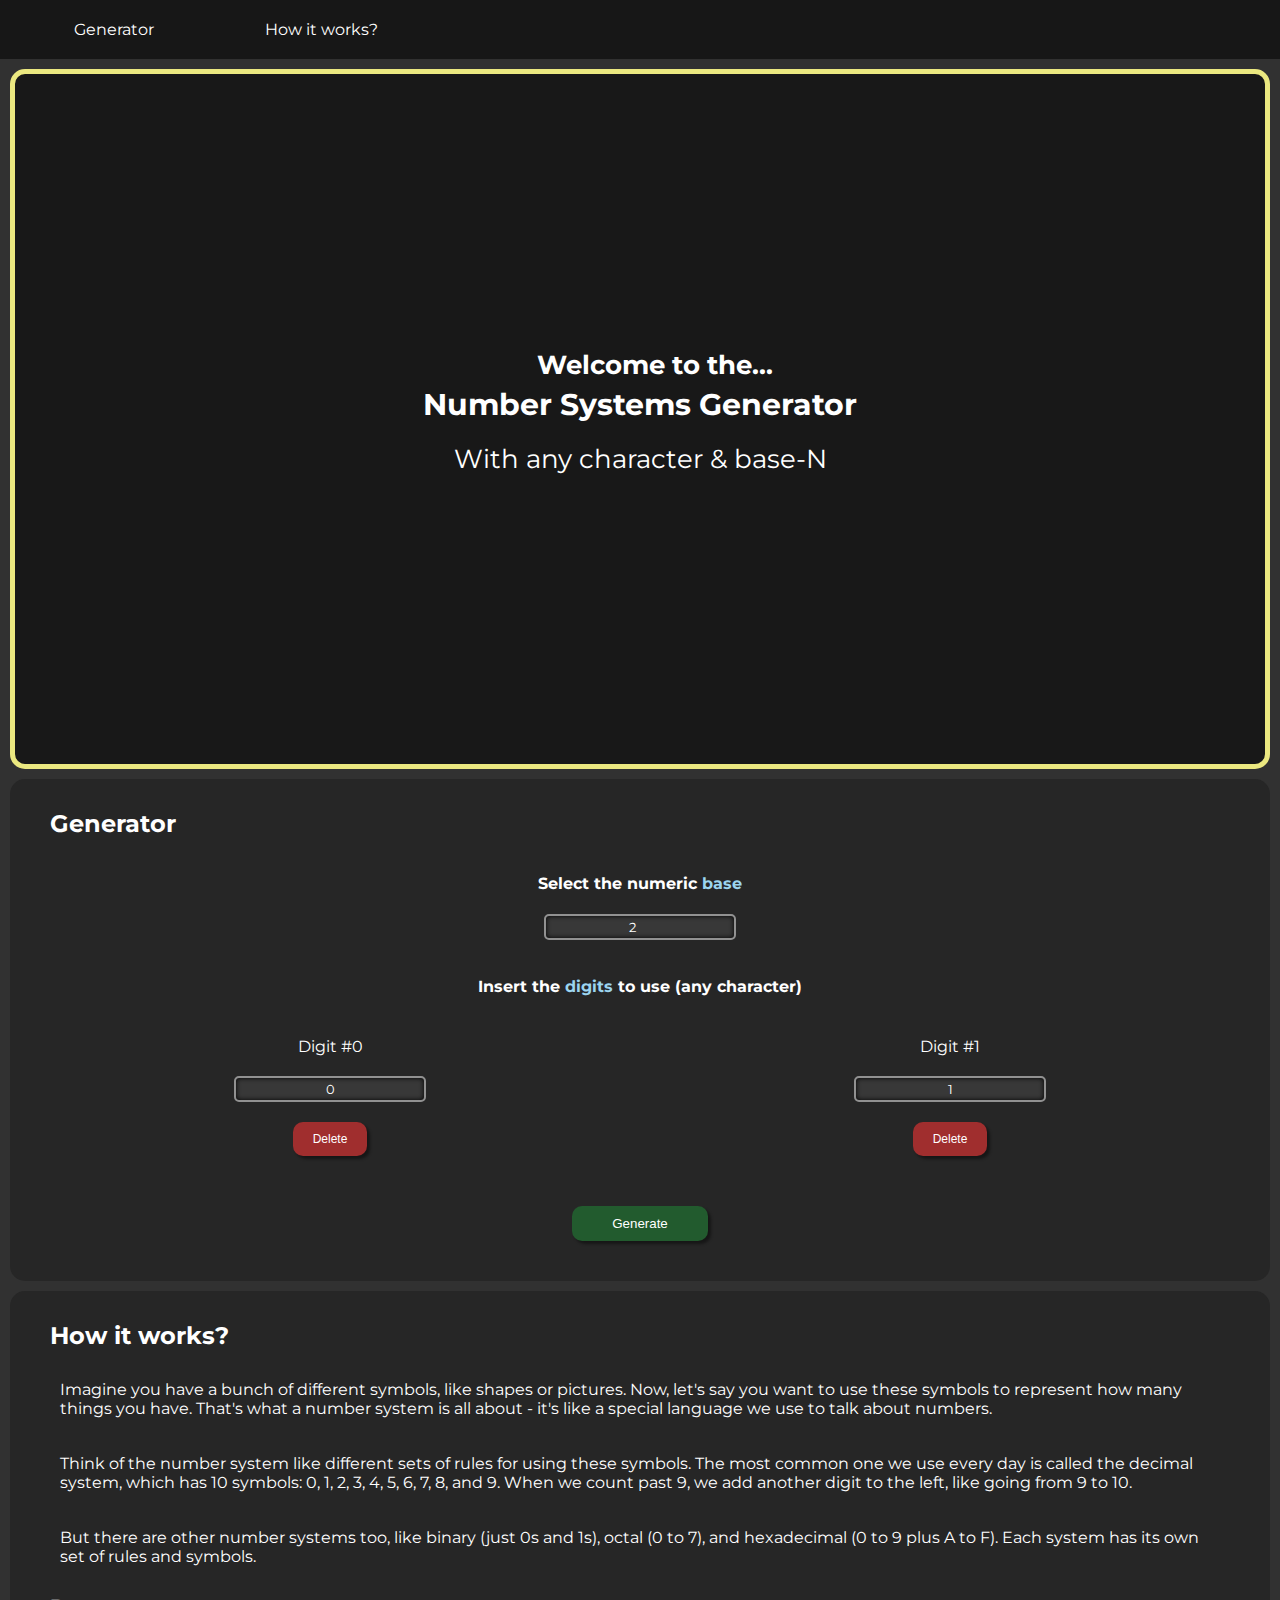
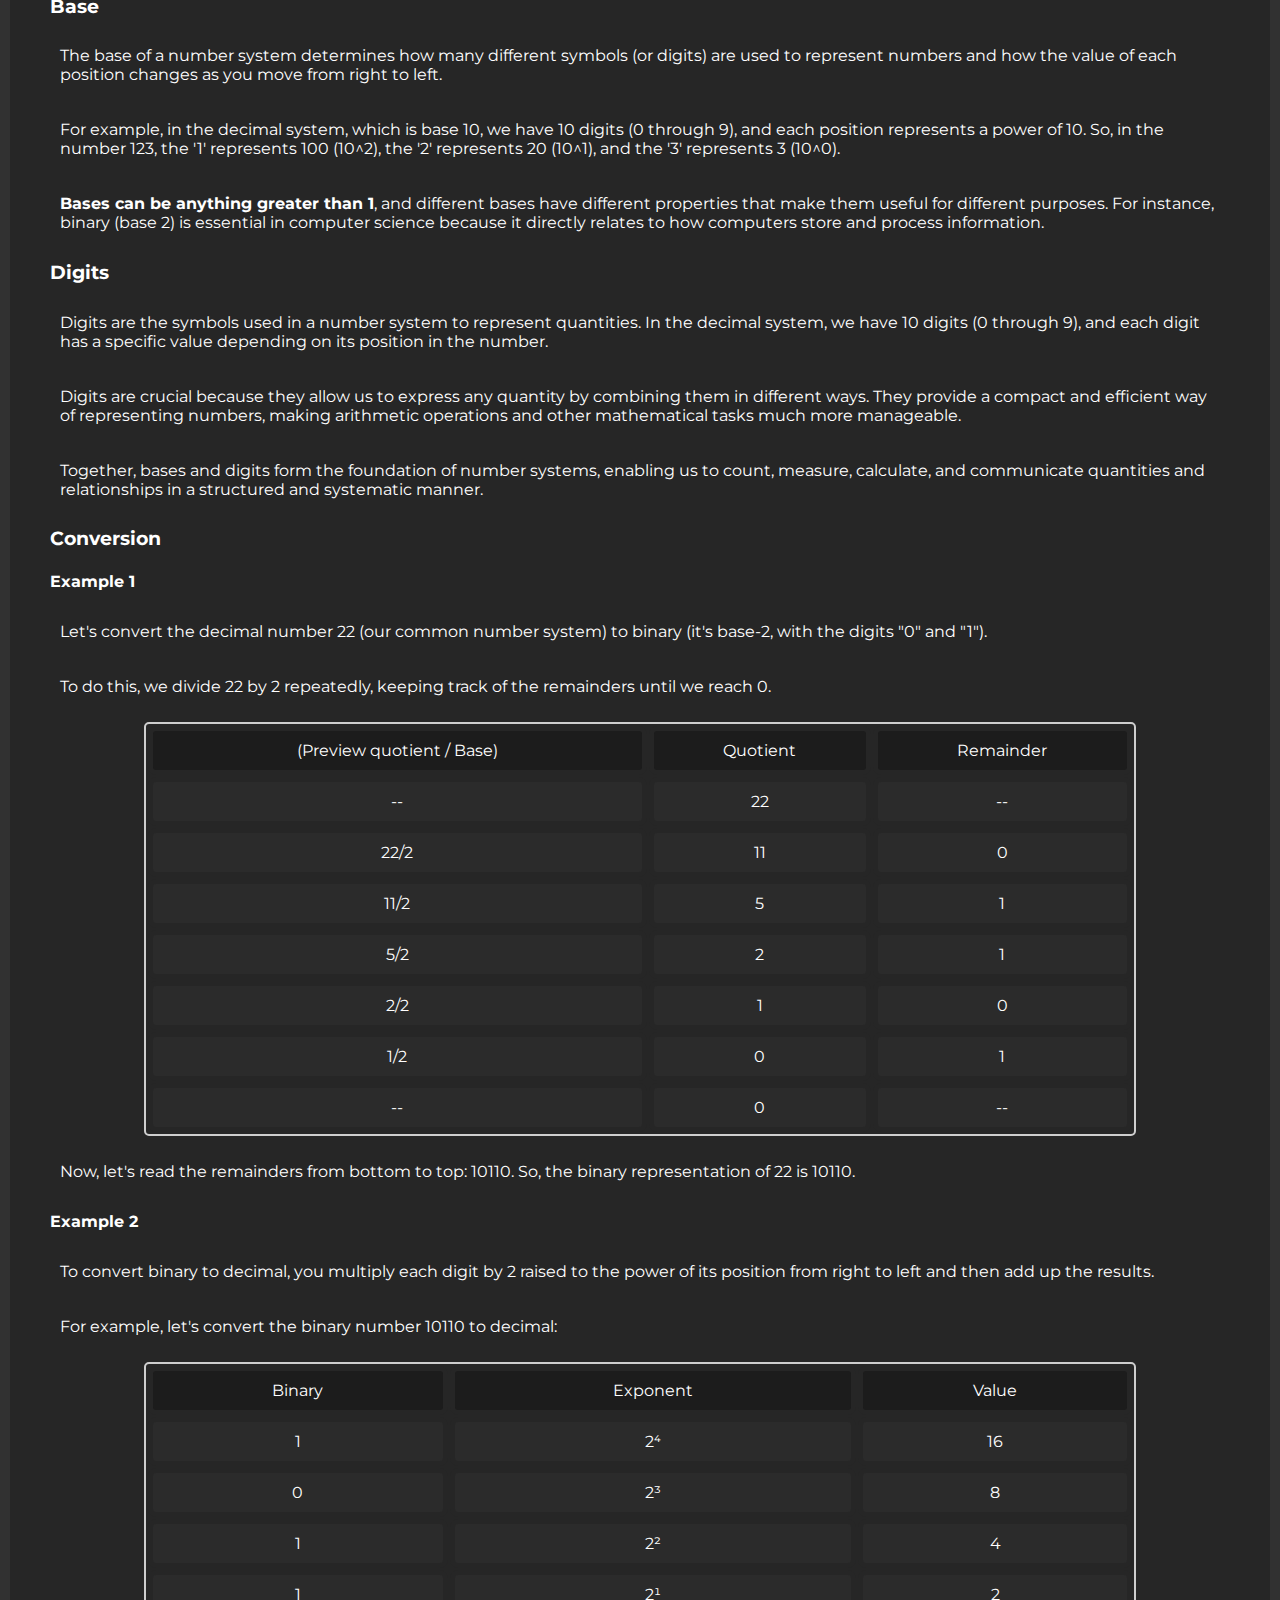
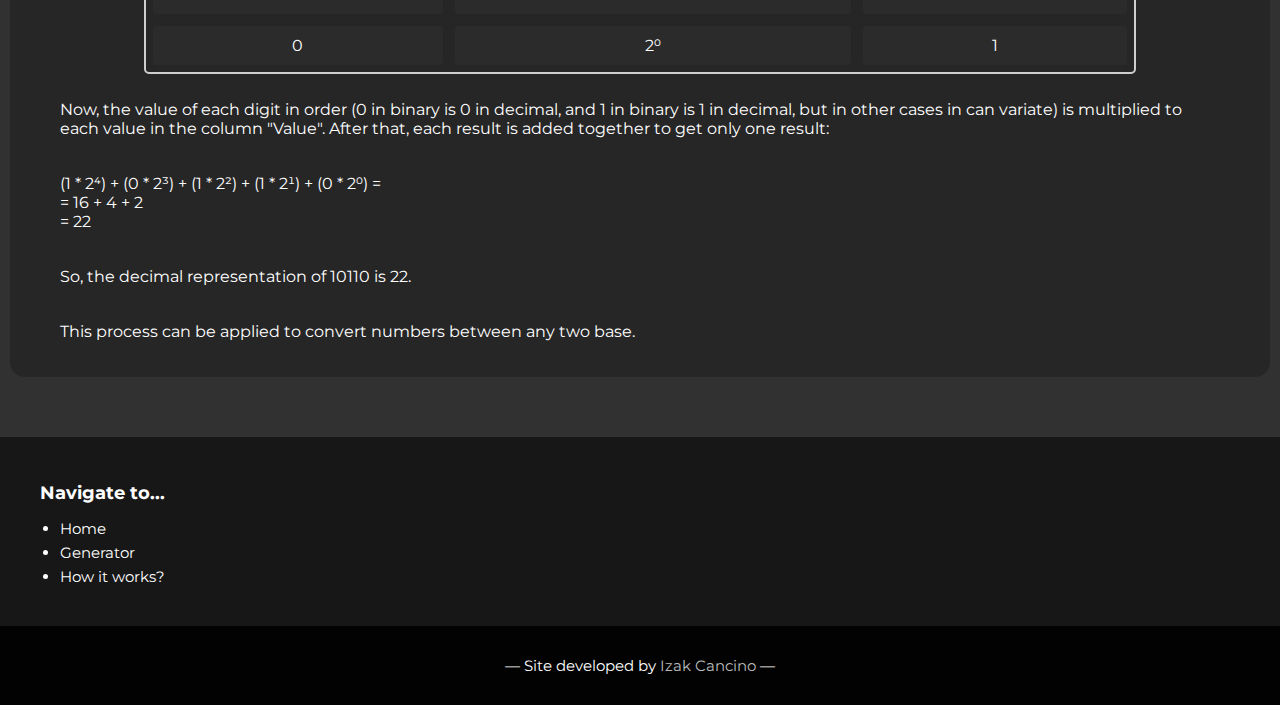
==== projects/number-system-generator/index.html @ 01653507 "Project added: Number system generator" ====
<!DOCTYPE html>
<html lang="en">

<head>
    <meta charset="UTF-8">
    <meta name="viewport" content="width=device-width, initial-scale=1.0">
    <title>Number systems generator</title>

    <link rel="preconnect" href="https://fonts.googleapis.com">
    <link rel="preconnect" href="https://fonts.gstatic.com" crossorigin>
    <link href="https://fonts.googleapis.com/css2?family=Montserrat:ital,wght@0,100..900;1,100..900&display=swap" rel="stylesheet">

    <link rel="stylesheet" href="styles/main.css">
    <link rel="stylesheet" href="styles/generator.css">
    <link rel="stylesheet" href="styles/calculator.css">
</head>

<body>
    <nav>
        <ul>
            <li><a href="#generator">Generator</a></li>
            <li><a href="#how">How it works?</a></li>
        </ul>
    </nav>

    <section id="home">
        <h2>Welcome to the...</h2>
        <h1>Number Systems Generator</h1>
        <p>With any character & base-N</p>
    </section>

    <main id="generator">
        <h2>Generator</h2>
        <form id="numericSystemCreator">
            <h4>Select the numeric <a href="#help-base" class="help">base</a></h4>
            <input type="number" name="base" id="base" value="2" placeholder="2" required min=2>

            <h4>Insert the <a href="#help-digits" class="help">digits</a> to use (any character)</h4>
            <div id="gen-digits">
                <div>
                    <label for="digit-1" class="label-digit">Digit #0</label>
                    <input type="text" name="digit-1" class="digits" id="digit-1" maxlength="2" required value="0">
                    <button type="button" class="btn-delete-digit">Delete</button>
                </div>

                <div>
                    <label for="digit-2" class="label-digit">Digit #1</label>
                    <input type="text" name="digit-2" class="digits" id="digit-2" maxlength="2" required value="1">
                    <button type="button" class="btn-delete-digit">Delete</button>
                </div>
            </div>
            <button type="submit" id="btn-generate-system">Generate</button>
        </form>
        <div>

        </div>
    </main>

    <section id="calculator" style="display: none;">
        <div id="nav-calculator">
            <h2>Calculator</h2>
            <button id="return-generator"><img src="https://cdn-icons-png.flaticon.com/512/13/13964.png" alt="Return icon"></button>
        </div>
        <h4>Use your new number system</h4>
        <div id="cal-dec-to-sys">
            <h5>Decimal system to your <span class="title-base">2</span>-base system</h5>
            <label for="input-decimal">Decimal number</label>
            <input type="number" id="input-decimal" min="0" name="input-decimal" required>
            <p id="converted-system">--</p>
        </div>

        <div id="cal-sys-to-dec">
            <h5>Your <span class="title-base">2</span>-base system to decimal system</h5>
            <label for="input-system">Generated system number</label>
            <input type="text" id="input-system" name="input-system" required>
            <p id="converted-decimal">--</p>
        </div>
    </section>

    <section id="how">
        <h2>How it works?</h2>

        <p>Imagine you have a bunch of different symbols, like shapes or pictures. Now, let's say you want to use these symbols to represent how many things you have. That's what a number system is all about - it's like a special language we use to talk about numbers.</p>

        <p>Think of the number system like different sets of rules for using these symbols. The most common one we use every day is called the decimal system, which has 10 symbols: 0, 1, 2, 3, 4, 5, 6, 7, 8, and 9. When we count past 9, we add another digit to the left, like going from 9 to 10.</p>

        <p>But there are other number systems too, like binary (just 0s and 1s), octal (0 to 7), and hexadecimal (0 to 9 plus A to F). Each system has its own set of rules and symbols.</p>

        <h3 id="help-base">Base</h3>

        <p>The base of a number system determines how many different symbols (or digits) are used to represent numbers and how the value of each position changes as you move from right to left.</p>

        <p>For example, in the decimal system, which is base 10, we have 10 digits (0 through 9), and each position represents a power of 10. So, in the number 123, the '1' represents 100 (10^2), the '2' represents 20 (10^1), and the '3' represents 3 (10^0).</p>

        <p><span class="bold">Bases can be anything greater than 1</span>, and different bases have different properties that make them useful for different purposes. For instance, binary (base 2) is essential in computer science because it directly relates to how computers store and process
            information.
        </p>

        <h3 id="help-digits">Digits</h3>

        <p>Digits are the symbols used in a number system to represent quantities. In the decimal system, we have 10 digits (0 through 9), and each digit has a specific value depending on its position in the number.</p>

        <p>Digits are crucial because they allow us to express any quantity by combining them in different ways. They provide a compact and efficient way of representing numbers, making arithmetic operations and other mathematical tasks much more manageable.</p>

        <p>Together, bases and digits form the foundation of number systems, enabling us to count, measure, calculate, and communicate quantities and relationships in a structured and systematic manner.</p>

        <h3>Conversion</h3>

        <h4>Example 1</h4>

        <p>Let's convert the decimal number 22 (our common number system) to binary (it's base-2, with the digits "0" and "1").</p>

        <p>To do this, we divide 22 by 2 repeatedly, keeping track of the remainders until we reach 0.</p>

        <table>
            <thead>
                <td>(Preview quotient / Base)</td>
                <td>Quotient</td>
                <td>Remainder</td>
            </thead>
            <tr>
                <td>--</td>
                <td>22</td>
                <td>--</td>
            </tr>
            <tr>
                <td>22/2</td>
                <td>11</td>
                <td>0</td>
            </tr>
            <tr>
                <td>11/2</td>
                <td>5</td>
                <td>1</td>
            </tr>
            <tr>
                <td>5/2</td>
                <td>2</td>
                <td>1</td>
            </tr>
            <tr>
                <td>2/2</td>
                <td>1</td>
                <td>0</td>
            </tr>
            <tr>
                <td>1/2</td>
                <td>0</td>
                <td>1</td>
            </tr>
            <tr>
                <td>--</td>
                <td>0</td>
                <td>--</td>
            </tr>
        </table>

        <p>Now, let's read the remainders from bottom to top: 10110. So, the binary representation of 22 is 10110.</p>

        <h4>Example 2</h4>

        <p>To convert binary to decimal, you multiply each digit by 2 raised to the power of its position from right to left and then add up the results.</p>

        <p>For example, let's convert the binary number 10110 to decimal:</p>

        <table>
            <thead>
                <td>Binary</td>
                <td>Exponent</td>
                <td>Value</td>
            </thead>
            <tr>
                <td>1</td>
                <td>2⁴</td>
                <td>16</td>
            </tr>
            <tr>
                <td>0</td>
                <td>2³</td>
                <td>8</td>
            </tr>
            <tr>
                <td>1</td>
                <td>2²</td>
                <td>4</td>
            </tr>
            <tr>
                <td>1</td>
                <td>2¹</td>
                <td>2</td>
            </tr>
            <tr>
                <td>0</td>
                <td>2⁰</td>
                <td>1</td>
            </tr>
        </table>

        <p>Now, the value of each digit in order (0 in binary is 0 in decimal, and 1 in binary is 1 in decimal, but in other cases in can variate) is multiplied to each value in the column "Value". After that, each result is added together to get only one result:</p>

        <p>(1 * 2⁴) + (0 * 2³) + (1 * 2²) + (1 * 2¹) + (0 * 2⁰) = <br> = 16 + 4 + 2 <br> = 22</p>

        <p>So, the decimal representation of 10110 is 22.</p>

        <p>This process can be applied to convert numbers between any two base.</p>
    </section>

    <footer>
        <div>
            <h5>Navigate to...</h5>
            <ul>
                <li><a href="#home">Home</a></li>
                <li><a href="#generator">Generator</a></li>
                <li><a href="#how">How it works?</a></li>
            </ul>
        </div>

        <p>― Site developed by <a href="https://izakcancino.github.io" id="developer" target="_blank">Izak Cancino</a> ―</p>
    </footer>

    <script src="scripts/variables.js"></script>
    <script src="scripts/functions.js"></script>
    <script src="scripts/main.js"></script>
</body>

</html>
---- projects/number-system-generator/styles/main.css ----
body {
    margin: 0px;
    font-family: Montserrat, Arial, Helvetica, sans-serif;
    background-color: #313131;
    color: white;
}

nav {
    padding: 10px;
    background-color: #171717;
}

nav ul {
    display: flex;
    flex-wrap: nowrap;
    flex-direction: row;
    align-items: center;
    width: 50%;
    padding: 0px;
    margin: 0px;
}

nav li {
    text-align: center;
    display: inline;
    width: 33%;
    padding: 10px 0px;
    transition: all 200ms ease-in-out 0s;
}

nav li:hover {
    background-color: #242424;
}

section,
main {
    margin: 10px;
    padding: 10px;
    background-color: #262626;
    border-radius: 15px;
}

section h2,
h3,
#how h4 {
    padding-left: 30px;
}

p {
    padding: 10px 40px;
}

a {
    text-decoration: none;
    color: white;
}

.bold {
    font-weight: bold;
}

.help {
    cursor: help;
    color: #9cd5f0;
    transition: all 100ms ease-in-out 0s;
}

.help:hover {
    color: #5098e4;
    text-decoration: underline;
}

input {
    background-color: #383838;
    color: white;
    font-family: Montserrat, Arial, Helvetica, sans-serif;
    border: 2px #919191 solid;
    box-shadow: inset black 0px 0px 5px;
    text-align: center;
    height: 20px;
    border-radius: 5px;
}

table {
    width: 80%;
    margin: 10px 10%;
    text-align: center;
    border: #cecece 2px solid;
    border-radius: 5px;
}

table thead td {
    background-color: #1c1c1c;
}

td {
    padding: 10px;
    border: #262626 5px solid;
    border-radius: 8px;
    background-color: #2b2b2b;
}

html::-webkit-scrollbar {
    width: 12px;
}

html::-webkit-scrollbar-track {
    background-color: #262626;
    border: none;
}

html::-webkit-scrollbar-thumb {
    background-color: #676767;
    border-radius: 20px;
}

/* Home section */

#home {
    display: flex;
    flex-direction: column;
    justify-content: center;
    align-items: center;
    flex-wrap: nowrap;
    padding: 30px 0px;
    text-align: center;
    background-color: #181818;
    border: 5px #ebe880 solid;
    height: 70vh;
}

#home h1 {
    margin: 5px 0px;
    font-size: 30px;
}

#home h2 {
    margin: 0px;
    font-size: 26px;
}

#home h3 {
    margin: 20px 0px 0px 0px;
    font-size: 29px;
}

#home p {
    margin: 5px 0px;
    font-size: 26px;
}

/* Footer section */

footer {
    background-color: #171717;
    margin-top: 60px;
    padding-top: 40px;
    font-size: 15px;
}

footer h5 {
    margin: 5px 40px;
    font-size: 18px;
}

footer li {
    margin: 5px 20px;
}

footer p {
    background-color: #020202;
    margin: 40px 0px 0px 0px;
    padding: 30px 0px;
    text-align: center;
}

#developer {
    color: #bababa;
}

/* Media queries */

@media only screen and (orientation: portrait) {
    nav ul {
        width: 100%;
    }

    #home h1 {
        margin: 5px 0px;
        font-size: 20px;
    }

    #home h2 {
        margin: 0px;
        font-size: 16px;
    }

    #home h3 {
        margin: 20px 0px 0px 0px;
        font-size: 19px;
    }

    #home p {
        margin: 5px 0px;
        font-size: 16px;
    }

    #gen-digits {
        flex-direction: column;
        flex-wrap: wrap;
    }

    #gen-digits div {
        flex-direction: row;
        padding: 0px;
    }

    #calculator div {
        width: 90%;
    }
}
---- projects/number-system-generator/styles/generator.css ----
/* Generator section */

#numericSystemCreator {
    text-align: center;
}

#generator h2 {
    padding-left: 30px;
}

#numericSystemCreator h4 {
    padding-top: 15px;
}

#gen-digits {
    display: flex;
    flex-direction: row;
    flex-wrap: wrap;
    align-content: center;
    justify-content: space-around;
    align-items: center;
}

#gen-digits div {
    display: flex;
    flex-direction: column;
    flex-wrap: nowrap;
    align-items: center;
    justify-content: center;
    padding: 10px 10px;
}

#gen-digits div>* {
    margin: 10px;
}

.label-digit {
    width: 90px;
}

.btn-delete-digit {
    font-size: 12px;
    color: white;
    background-color: #a02e2e;
    border: none;
    border-radius: 10px;
    box-shadow: #0000006c 3px 3px 3px;
    padding: 10px 20px;
    transition: all 100ms ease-in-out 0s;
}

.btn-delete-digit:hover {
    box-shadow: inset #000000a8 3px 3px 3px;
    background-color: #892828;
}

.btn-delete-digit:active {
    box-shadow: inset #000000b5 3px 3px 3px;
    background-color: #631919;
}

#btn-generate-system {
    color: white;
    background-color: #225b2e;
    border: none;
    border-radius: 10px;
    box-shadow: #0000006c 3px 3px 3px;
    margin: 30px 0px;
    padding: 10px 40px;
    transition: all 100ms ease-in-out 0s;
}

#btn-generate-system:hover {
    box-shadow: inset #000000a8 3px 3px 3px;
    background-color: #194c24;
}

#btn-generate-system:active {
    box-shadow: inset #000000b5 3px 3px 3px;
    background-color: #133a1c;
}

.blocked-input {
    color: #c2c2c2 !important;
    background-color: #2b2b2b !important;
}

.blocked-input:hover {
    cursor: not-allowed;
}
---- projects/number-system-generator/styles/calculator.css ----
/* Calculator section */

#calculator {
    display: flex;
    flex-direction: row;
    flex-wrap: wrap;
    align-content: center;
    justify-content: space-evenly;
    align-items: flex-start;
    text-align: center;
}

#calculator h2 {
    text-align: left;
    padding-left: 30px;
    width: 100%;
}

#calculator h4 {
    padding-top: 15px;
    font-size: 18px;
    width: 100%;
}

#calculator h5 {
    font-size: 16px;
}

#calculator div {
    width: 40%;
}

#cal-dec-to-sys,
#cal-sys-to-dec {
    display: flex;
    flex-direction: column;
    align-items: center;
    justify-content: center;
    flex-wrap: nowrap;
}

#converted-decimal,
#converted-system {
    word-wrap: break-word;
}

div#nav-calculator {
    display: flex;
    width: 100%;
    flex-direction: row;
    flex-wrap: nowrap;
    justify-content: space-between;
    align-items: center;
}

div#nav-calculator button {
    width: 50px;
    height: 50px;
    padding: 10px;
    border-radius: 100%;
    border: none;
    background-color: #4f4f4f;
    box-shadow: #0000006c 3px 3px 3px;
    transition: all 100ms ease-in-out 0s;
}

div#nav-calculator button:hover {
    box-shadow: inset #000000a8 3px 3px 3px;
    background-color: #3e3e3e;
}

div#nav-calculator button:active {
    box-shadow: inset #000000b5 3px 3px 3px;
    background-color: #363636;
}

div#nav-calculator button img {
    position: relative;
    bottom: 10px;
    right: 10px;
    padding: 10px;
    width: 30px;
    filter: invert(1);
    transition: all 100ms ease-in-out 0s;
}

div#nav-calculator button img:hover {
    bottom: 7px;
    filter: invert(0.8);
}

div#nav-calculator button img:active {
    bottom: 5px;
    filter: invert(0.7);
}

div#nav-calculator button:disabled {
    box-shadow: inset #000000b5 3px 3px 3px;
    background-color: #232323;
}

div#nav-calculator button:disabled img {
    bottom: 10px;
    filter: invert(0.7);
}
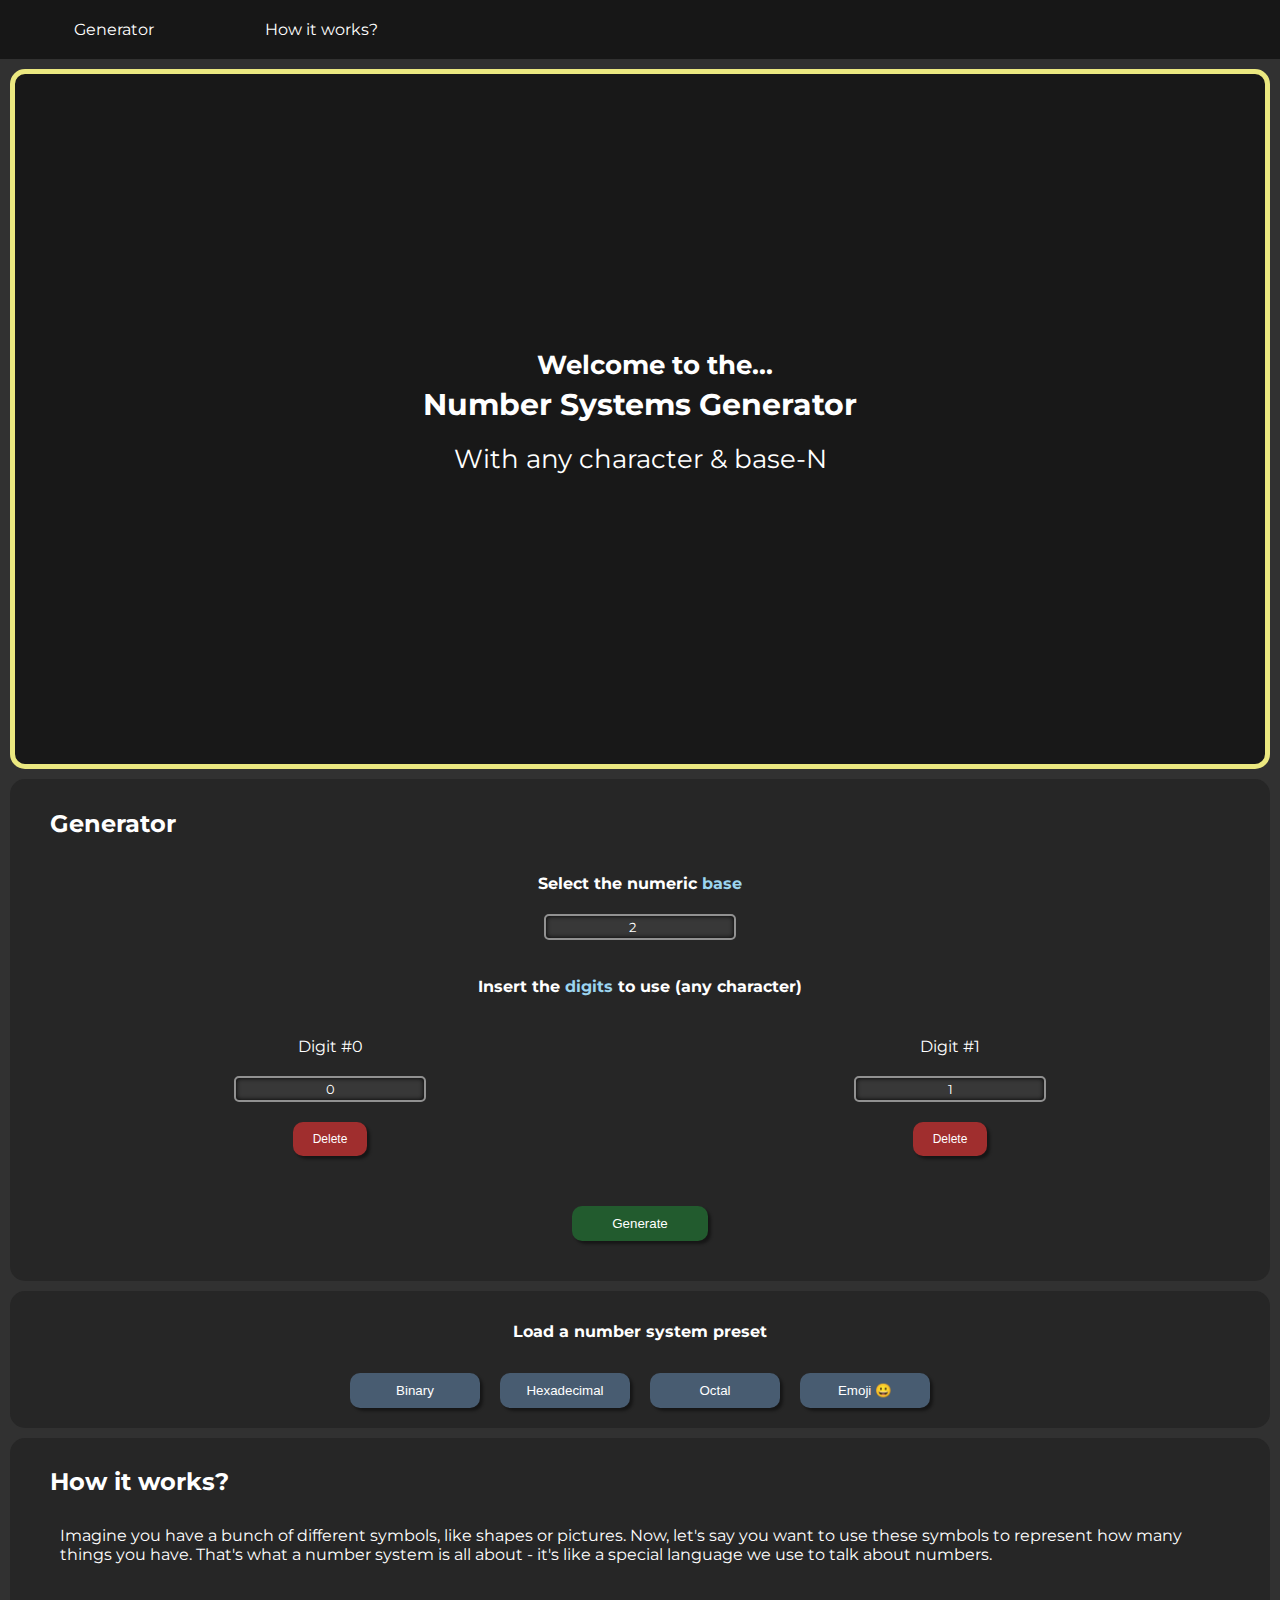
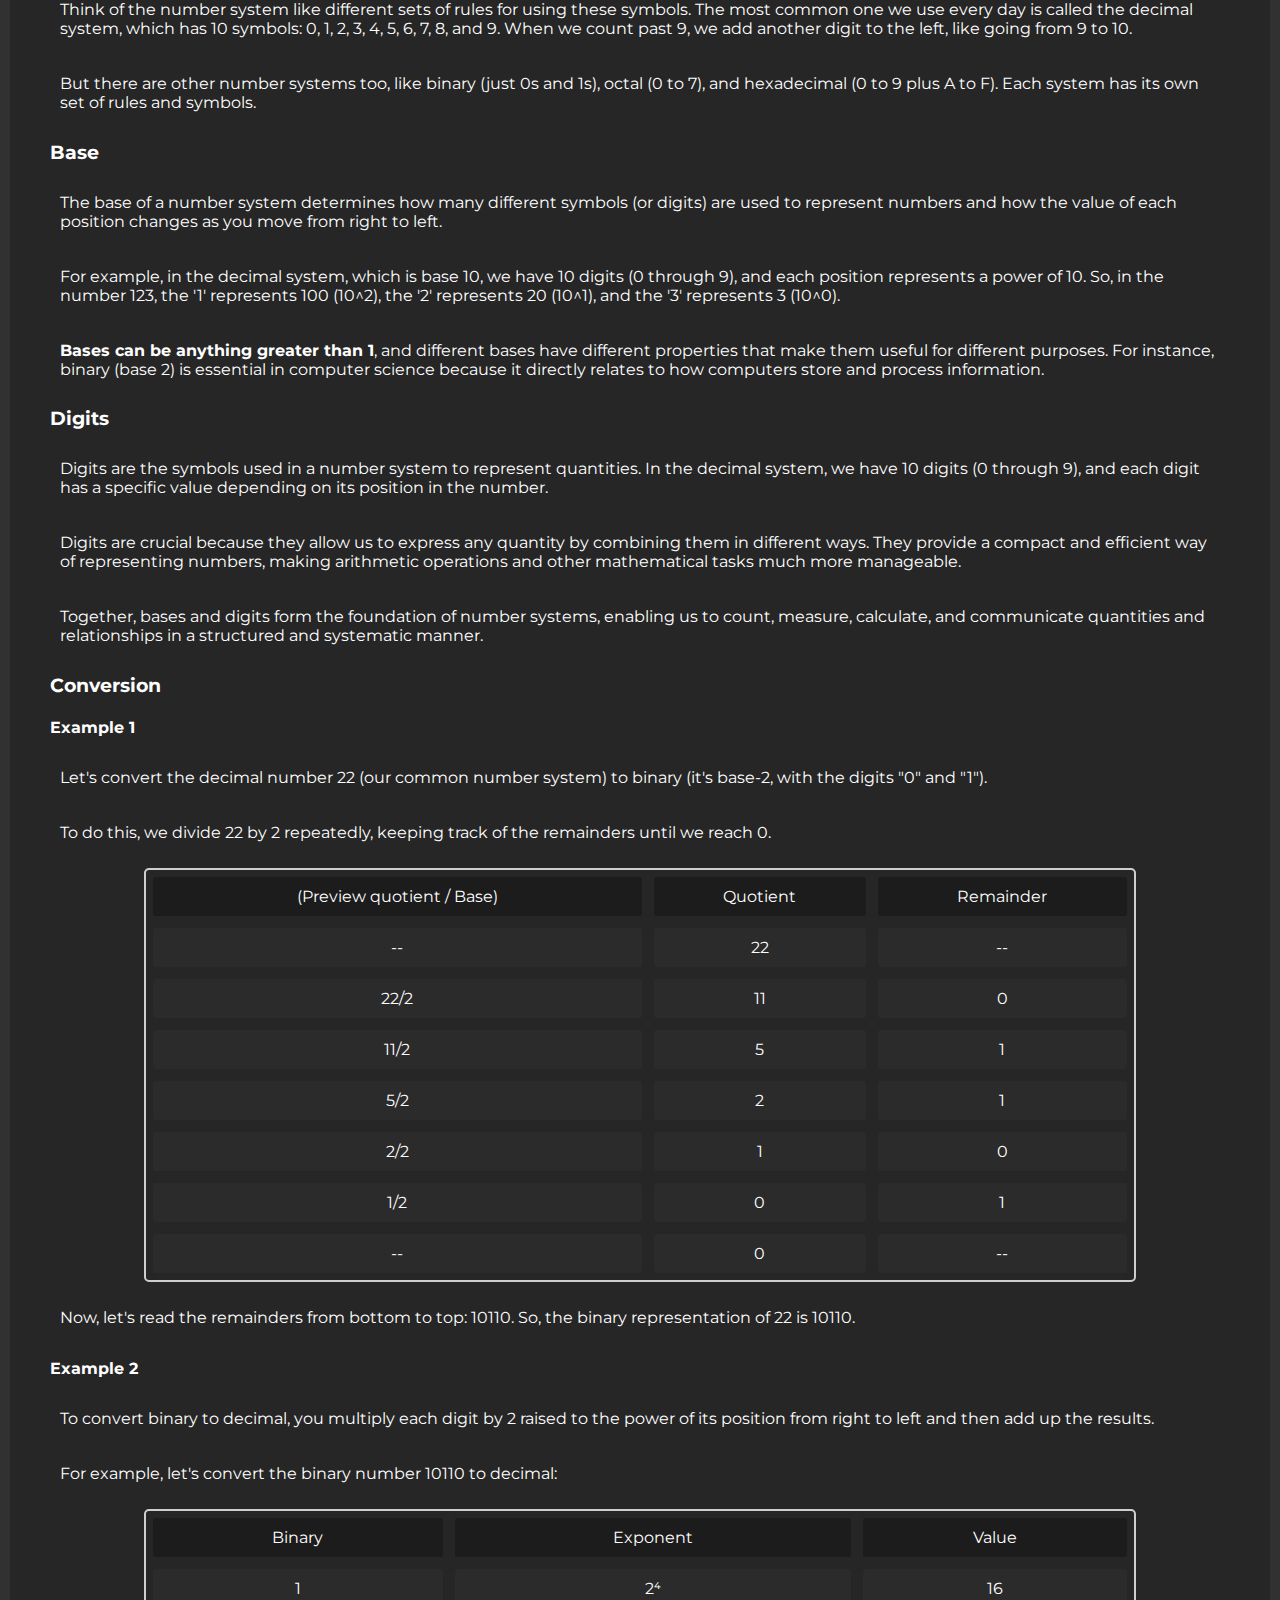
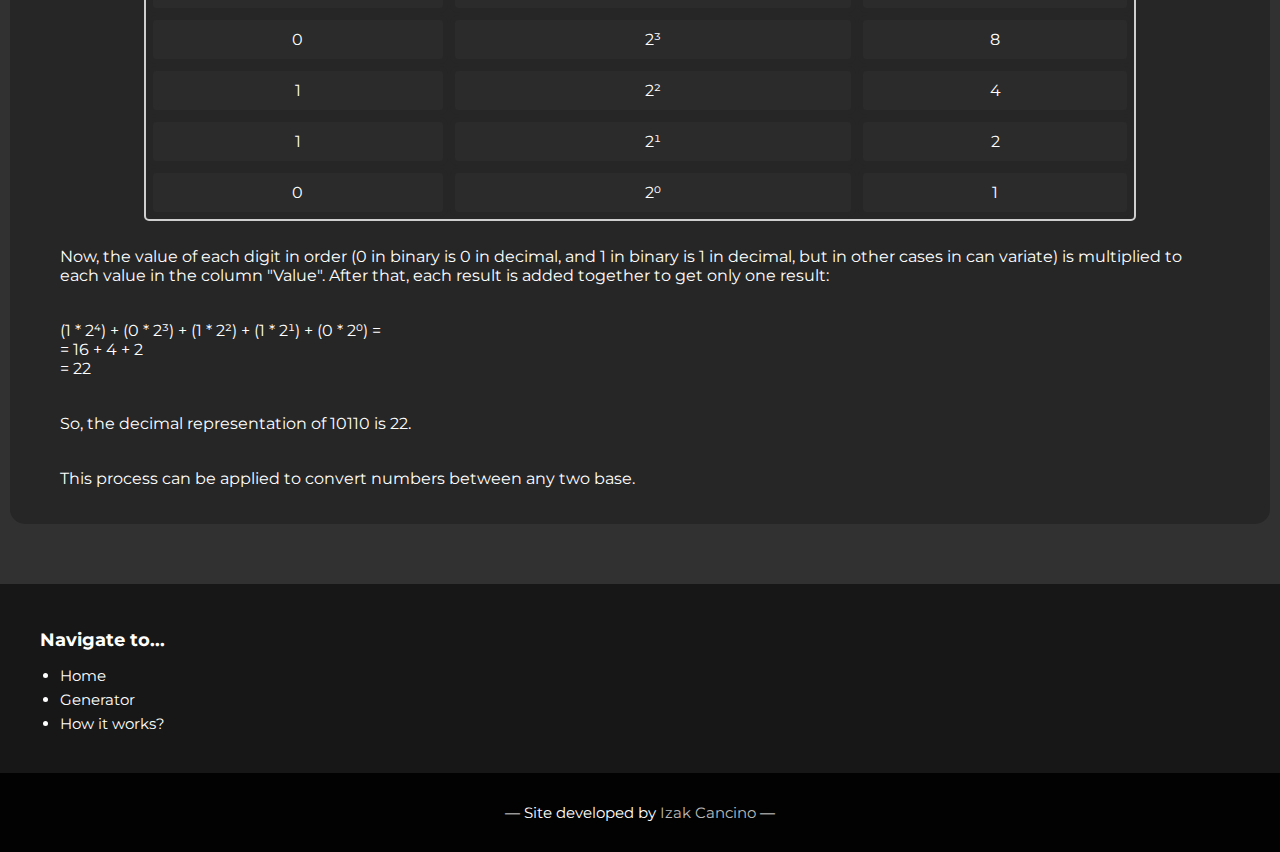
==== commit 8f67f17a: "Project Number System Generator updated to v1.1.0" ====
--- a/projects/number-system-generator/index.html
+++ b/projects/number-system-generator/index.html
@@ -13,6 +13,7 @@
     <link rel="stylesheet" href="styles/main.css">
     <link rel="stylesheet" href="styles/generator.css">
     <link rel="stylesheet" href="styles/calculator.css">
+    <link rel="stylesheet" href="styles/media-queries.css">
 </head>
 
 <body>
@@ -56,6 +57,16 @@
         </div>
     </main>
 
+    <section id="presets">
+        <h4>Load a number system preset</h4>
+        <div>
+            <button class="btn-presets" id="binary">Binary</button>
+            <button class="btn-presets" id="hex">Hexadecimal</button>
+            <button class="btn-presets" id="octal">Octal</button>
+            <button class="btn-presets" id="emoji">Emoji 😀</button>
+        </div>
+    </section>
+
     <section id="calculator" style="display: none;">
         <div id="nav-calculator">
             <h2>Calculator</h2>
@@ -71,7 +82,7 @@
 
         <div id="cal-sys-to-dec">
             <h5>Your <span class="title-base">2</span>-base system to decimal system</h5>
-            <label for="input-system">Generated system number</label>
+            <label for="input-system">Number system generated</label>
             <input type="text" id="input-system" name="input-system" required>
             <p id="converted-decimal">--</p>
         </div>
--- a/projects/number-system-generator/styles/main.css
+++ b/projects/number-system-generator/styles/main.css
@@ -149,6 +149,42 @@
     font-size: 26px;
 }
 
+/* Presets sub-section */
+
+#presets {
+    text-align: center;
+}
+
+#presets div {
+    display: flex;
+    flex-direction: row;
+    flex-wrap: wrap;
+    align-content: center;
+    justify-content: center;
+    align-items: center;
+}
+
+.btn-presets {
+    width: 130px;
+    height: 35px;
+    margin: 10px 10px;
+    border: none;
+    border-radius: 10px;
+    box-shadow: #0000006c 3px 3px 3px;
+    color: white;
+    background-color: #485c71;
+}
+
+.btn-presets:hover {
+    box-shadow: inset #000000a8 3px 3px 3px;
+    background-color: #354454;
+}
+
+.btn-presets:active {
+    box-shadow: inset #000000b5 3px 3px 3px;
+    background-color: #27313b;
+}
+
 /* Footer section */
 
 footer {
@@ -176,46 +212,4 @@
 
 #developer {
     color: #bababa;
-}
-
-/* Media queries */
-
-@media only screen and (orientation: portrait) {
-    nav ul {
-        width: 100%;
-    }
-
-    #home h1 {
-        margin: 5px 0px;
-        font-size: 20px;
-    }
-
-    #home h2 {
-        margin: 0px;
-        font-size: 16px;
-    }
-
-    #home h3 {
-        margin: 20px 0px 0px 0px;
-        font-size: 19px;
-    }
-
-    #home p {
-        margin: 5px 0px;
-        font-size: 16px;
-    }
-
-    #gen-digits {
-        flex-direction: column;
-        flex-wrap: wrap;
-    }
-
-    #gen-digits div {
-        flex-direction: row;
-        padding: 0px;
-    }
-
-    #calculator div {
-        width: 90%;
-    }
 }--- a/projects/number-system-generator/styles/media-queries.css
+++ b/projects/number-system-generator/styles/media-queries.css
@@ -0,0 +1,41 @@
+/* Media queries */
+
+@media only screen and (orientation: portrait) {
+    p {
+        padding: 10px 10px;
+    }
+
+    nav ul {
+        width: 100%;
+    }
+
+    #home h1 {
+        margin: 5px 0px;
+        font-size: 20px;
+    }
+
+    #home h2 {
+        margin: 0px;
+        font-size: 16px;
+    }
+
+    #home h3 {
+        margin: 20px 0px 0px 0px;
+        font-size: 19px;
+    }
+
+    #home p {
+        margin: 5px 0px;
+        font-size: 16px;
+    }
+
+    #calculator div {
+        width: 90%;
+    }
+
+    table {
+        width: 90%;
+        margin: 10px 5%;
+        font-size: 3vw;
+    }
+}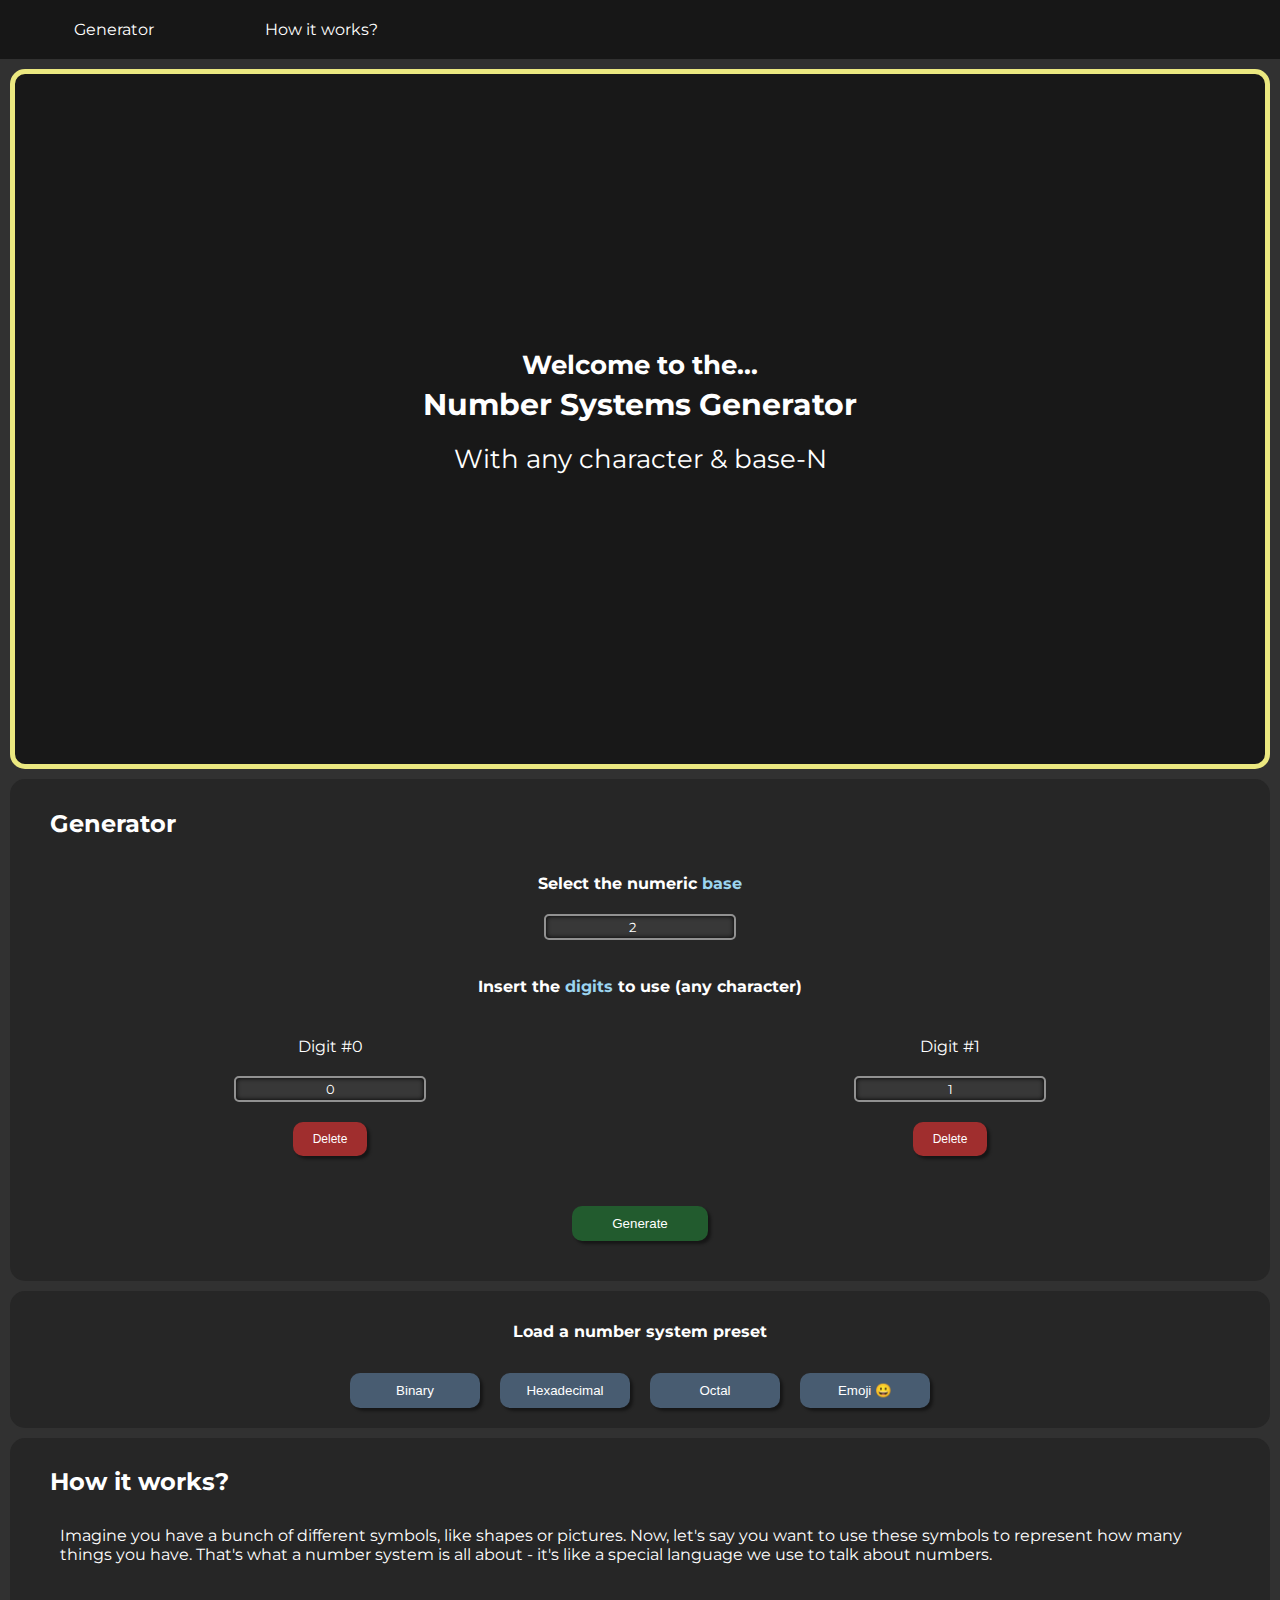
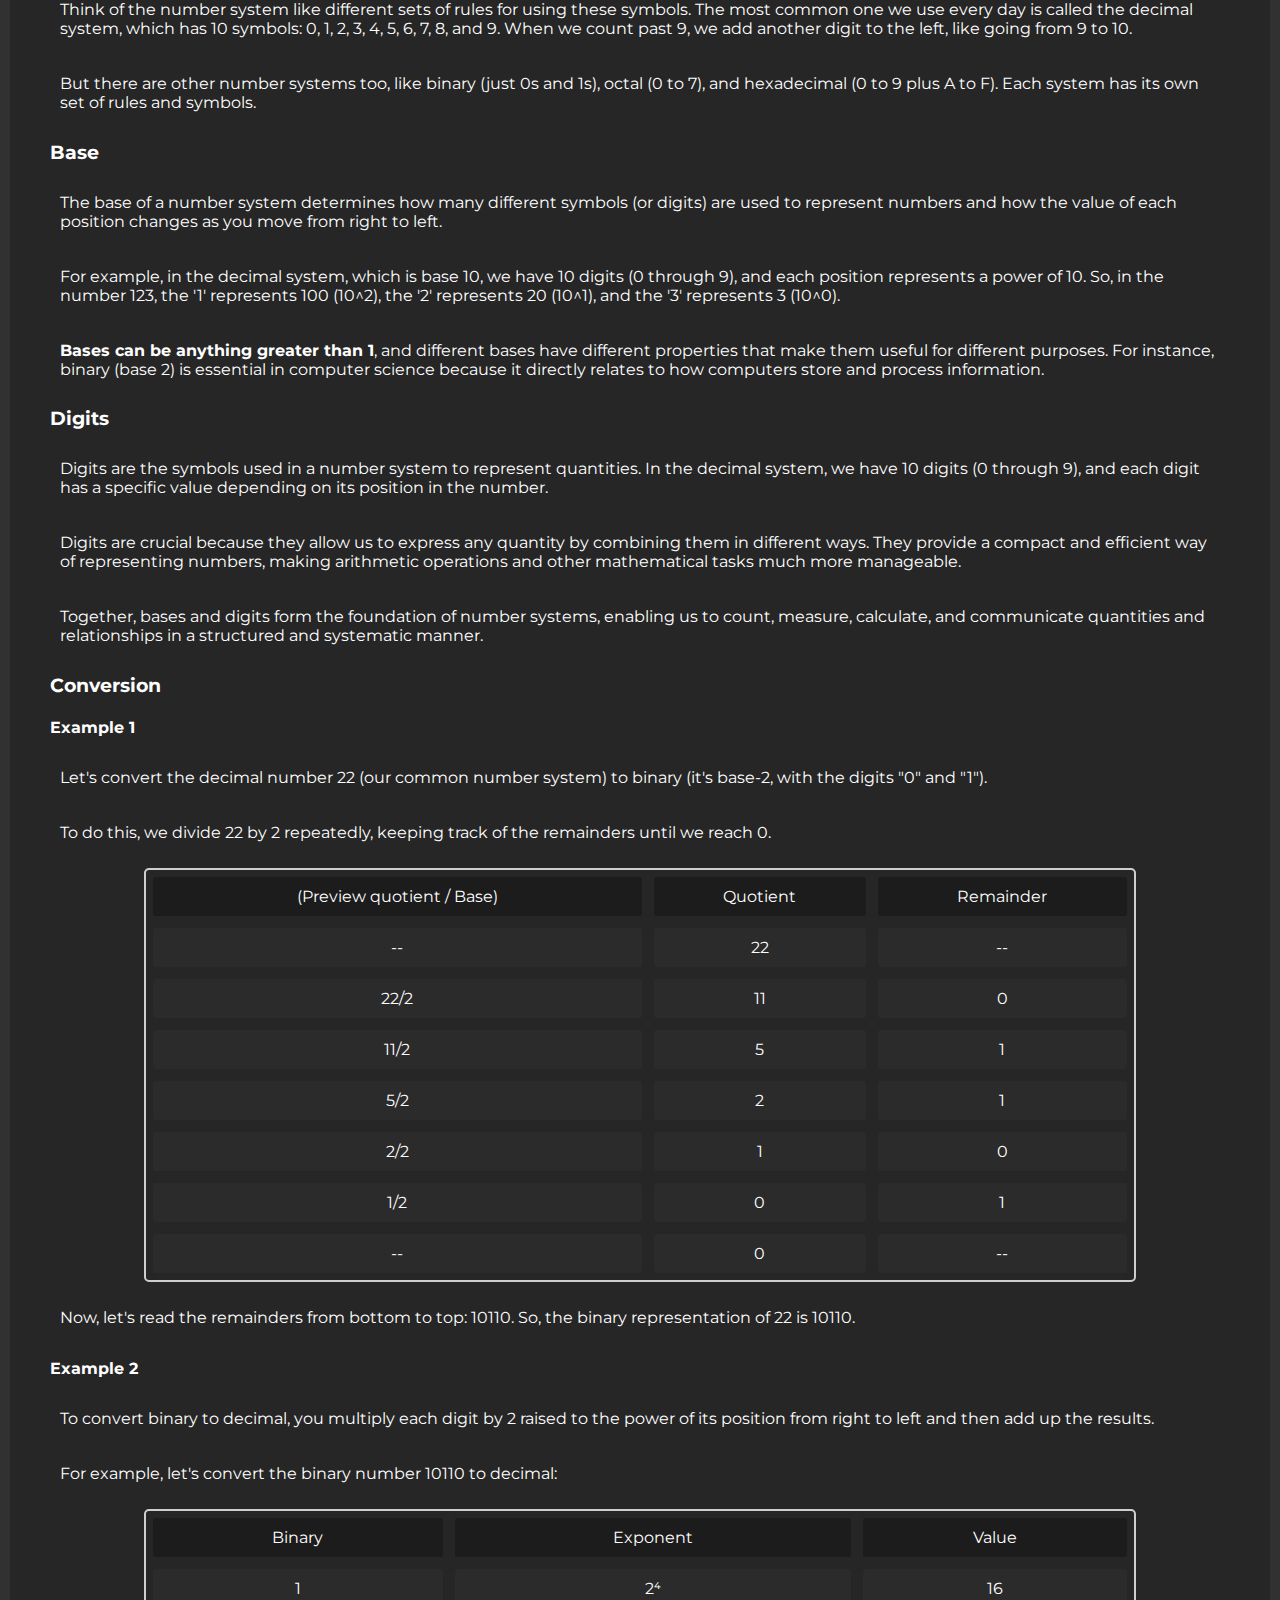
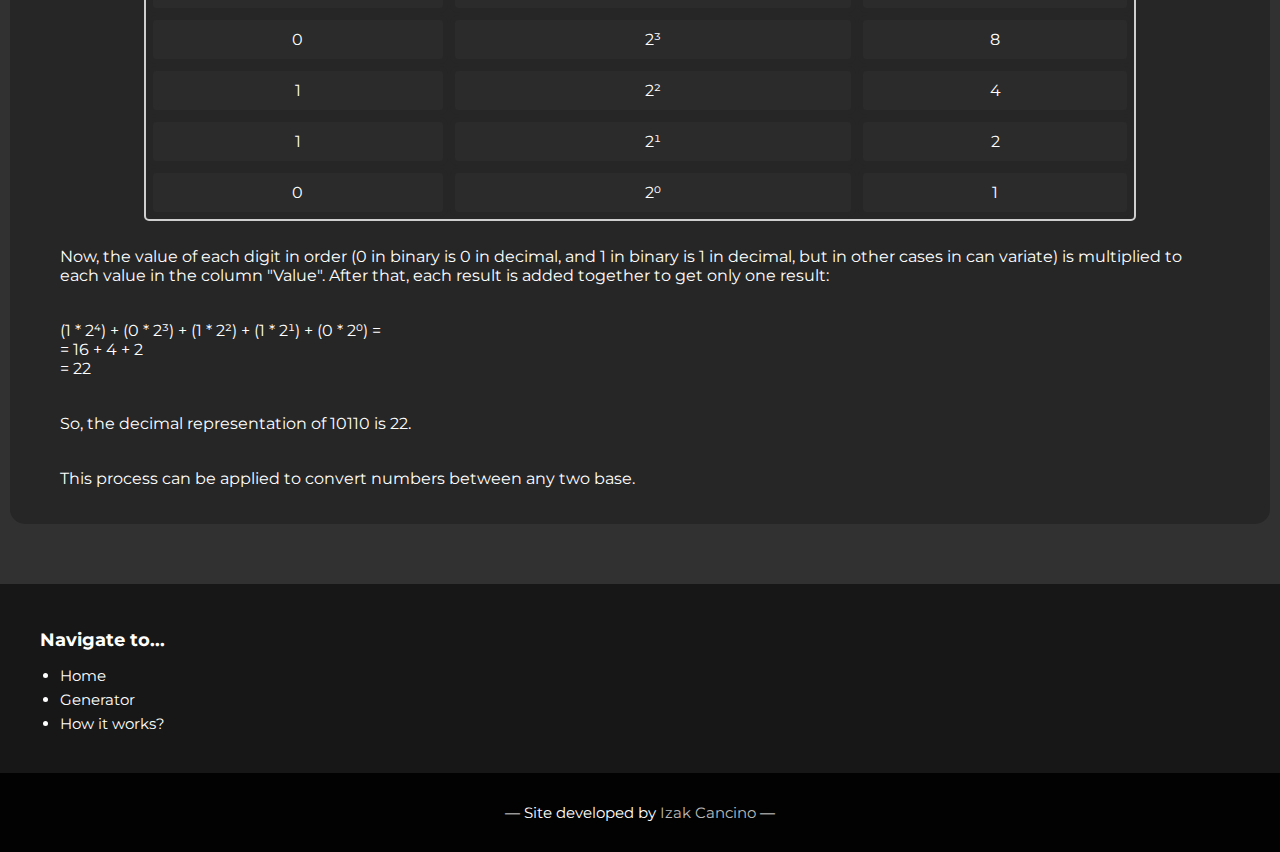
==== commit e2c4bc3a: "Project Number System Generator updated to v1.1.1" ====
--- a/projects/number-system-generator/index.html
+++ b/projects/number-system-generator/index.html
@@ -75,14 +75,14 @@
         <h4>Use your new number system</h4>
         <div id="cal-dec-to-sys">
             <h5>Decimal system to your <span class="title-base">2</span>-base system</h5>
-            <label for="input-decimal">Decimal number</label>
+            <label for="input-decimal">Insert a decimal number</label>
             <input type="number" id="input-decimal" min="0" name="input-decimal" required>
             <p id="converted-system">--</p>
         </div>
 
         <div id="cal-sys-to-dec">
             <h5>Your <span class="title-base">2</span>-base system to decimal system</h5>
-            <label for="input-system">Number system generated</label>
+            <label for="input-system">Insert a number from your system generated</label>
             <input type="text" id="input-system" name="input-system" required>
             <p id="converted-decimal">--</p>
         </div>
--- a/projects/number-system-generator/styles/main.css
+++ b/projects/number-system-generator/styles/main.css
@@ -136,6 +136,7 @@
 
 #home h2 {
     margin: 0px;
+    padding: 0px;
     font-size: 26px;
 }
 
